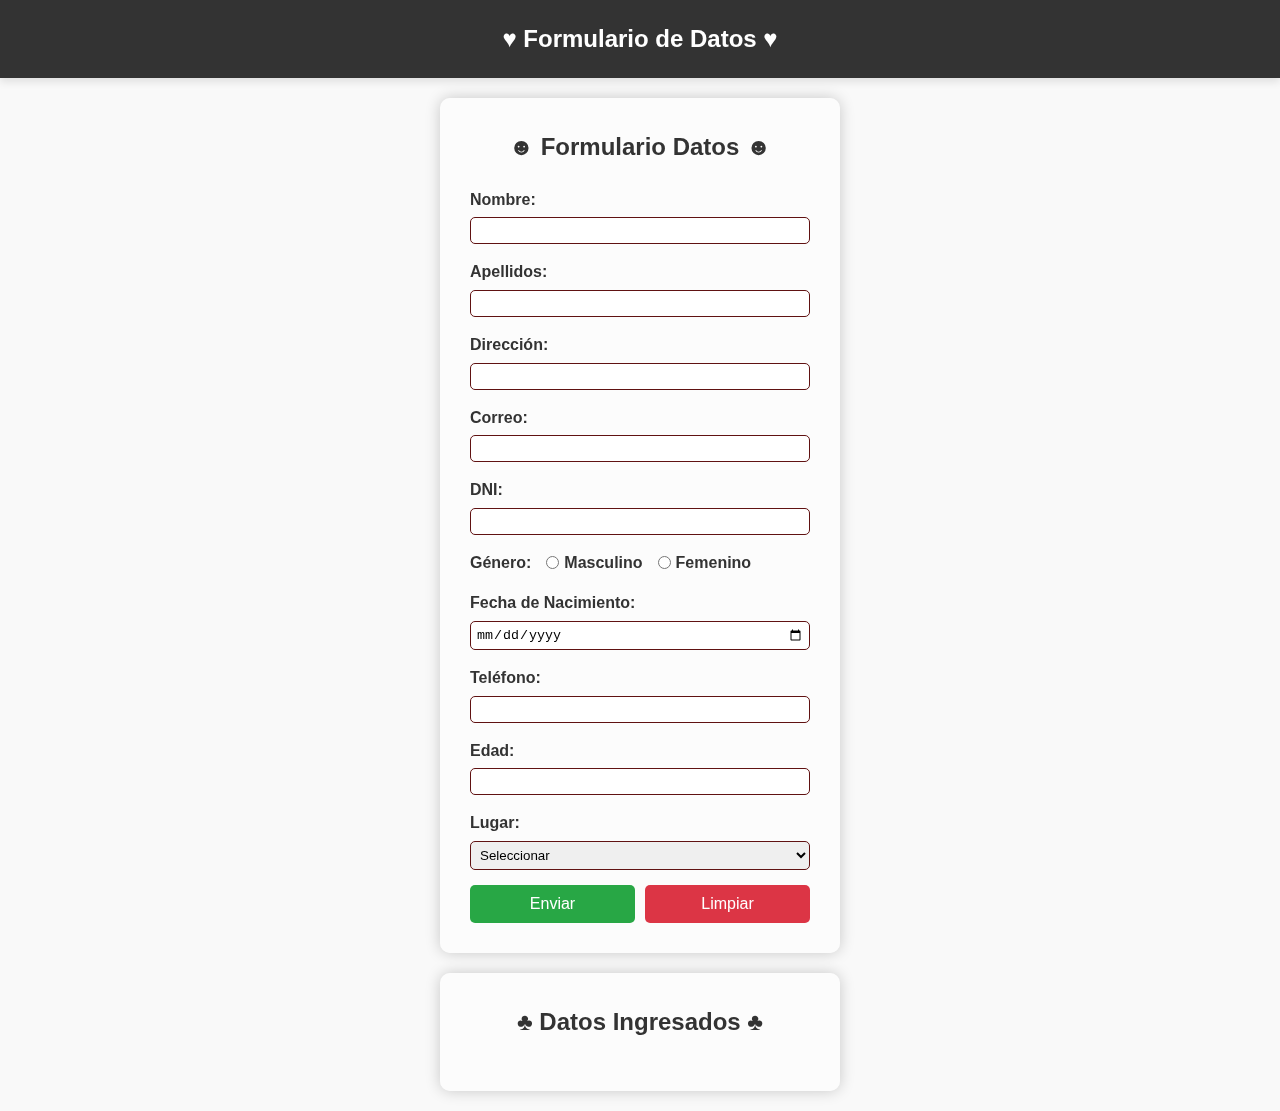
==== index.html @ 302dbe4a "subir formulario" ====
<!DOCTYPE html>
<html lang="es">
<head>
    <meta charset="UTF-8">
    <meta name="viewport" content="width=device-width, initial-scale=1.0">
    <title>Formulario</title>
    <link rel="stylesheet" href="css/estilo.css">
    <link rel="shortcut icon" href="img/rosa1.png" type="image/x-icon">
</head>
<body>
    <header>
        <div class="logo">♥ Formulario de Datos ♥</div>
    </header>
    <div class="video-background">
        <video autoplay muted loop>
            <source src="video/video3.mp4" type="video/mp4">
            Tu navegador no soporta el elemento <code>video</code>
        </video>
    </div>
    <span id="mi"></span>
    <div class="contenedor">
        <form id="formulario-registro" action="#" method="post">
            <h2 >☻ Formulario Datos ☻</h2>
            <div class="grupo-formulario">
                <label for="nombre">Nombre:</label>
                <input type="text" id="nombre" name="nombre" required>
            </div>
            <div class="grupo-formulario">
                <label for="apellidos">Apellidos:</label>
                <input type="text" id="apellidos" name="apellidos" required>
            </div>
            <div class="grupo-formulario">
                <label for="direccion">Dirección:</label>
                <input type="text" id="direccion" name="direccion" required>
            </div>
            <div class="grupo-formulario">
                <label for="correo">Correo:</label>
                <input type="email" id="correo" name="correo" required>
            </div>
            <div class="grupo-formulario">
                <label for="dni">DNI:</label>
                <input type="text" id="dni" name="dni" required>
            </div>
            <div class="grupo-formulario etiquetas-inline">
                <label>Género:</label>
                <label><input type="radio" name="genero" value="masculino"> Masculino</label>
                <label><input type="radio" name="genero" value="femenino"> Femenino</label> 
            </div>
            
            <div class="grupo-formulario">
                <label for="fecha-nacimiento">Fecha de Nacimiento:</label>
                <input type="date" id="fecha-nacimiento" name="fecha-nacimiento" required>
            </div>
            <div class="grupo-formulario">
                <label for="telefono">Teléfono:</label>
                <input type="tel" id="telefono" name="telefono" required>
            </div>
            <div class="grupo-formulario">
                <label for="edad">Edad:</label>
                <input type="text" id="edad" name="edad" required>
            </div>
            <div class="grupo-formulario">
                <label for="lugar">Lugar:</label>
                <select id="lugar" name="lugar" required>
                    <option value="" disabled selected class="opcion-negrita">Seleccionar</option>
                    <option value="Santo Tomas">Santo Tomas</option>
                    <option value="Quiñota">Quiñota</option>
                    <option value="Colquemarca">Colquemarca</option>
                    <option value="Llusco">Llusco</option>
                    <option value="Capacmarca">Capacmarca</option>
                    <option value="Chamaca">Chamaca</option>
                    <option value="Livitaca">Livitaca</option>
                </select>
            </div>
            <div class="botones-formulario">
                <!-- con onclick etiqueta hacer llamado al metodo de jScrip -->
                <button type="button" onclick="mostrarDatos()">Enviar</button> 
                <button type="reset">Limpiar</button>
            </div>
        </form>
    </div>
    <div id="contenedor-resultados" class="contenedor">
        <h2>♣ Datos Ingresados ♣</h2>
        <div id="resultados"></div>
    </div>
    
    <script src="js/Mostar.js"></script>
</body>
</html>
---- css/estilo.css ----
/* General Styles */
* {
    margin: 0;
    padding: 0;
    box-sizing: border-box;
}

body {
    font-family: 'Arial', sans-serif;
    line-height: 1.6;
    background-color: #f9f9f9;
}

header {
    background-color: #333;
    padding: 20px;
    position: sticky;
    top: 0;
    z-index: 1000;
    box-shadow: 0 4px 8px rgba(0, 0, 0, 0.1);
}

nav {
    display: flex;
    justify-content: space-between;
    align-items: center;
    max-width: 1200px;
    margin: 0 auto;
}

.logo {
    font-size: 24px;
    font-weight: bold;
    color: #fff;
    text-align: center;
}

nav ul {
    list-style: none;
    display: flex;
    gap: 20px;
}

nav ul li {
    transition: transform 0.3s ease-in-out;
}

nav ul li a {
    color: #fff;
    text-decoration: none;
    font-weight: bold;
    padding: 8px 15px;
    transition: background-color 0.3s ease-in-out, color 0.3s ease-in-out;
    border-radius: 5px;
}

nav ul li:hover {
    transform: scale(1.1);
}

nav ul li a:hover {
    background-color: #d21cb1;
    color: #fff;
}

/* Estilos responsive para dispositivos móviles */
@media only screen and (max-width: 768px) {
    nav {
        flex-direction: column;
    }

    nav ul {
        flex-direction: column;
        gap: 10px;
        margin-top: 10px;
    }

    nav ul li a {
        padding: 10px;
        width: 100%;
        text-align: center;
    }
}


/* Portada Video */
.video-background {
    position: fixed;
    top: 0;
    left: 0;
    width: 100%;
    height: 100%;
    overflow: hidden;
    z-index: -1;
}

.video-background video {
    position: absolute;
    top: 50%;
    left: 50%;
    min-width: 100%;
    min-height: 100%;
    width: auto;
    height: auto;
    transform: translate(-50%, -50%);
    background-size: cover;
}

/* Contenedor */
.contenedor {
    background-color: rgba(255, 255, 255, 0.5);
    padding: 30px;
    border-radius: 10px;
    box-shadow: 0 0 15px rgba(0, 0, 0, 0.2);
    max-width: 400px;
    width: 100%;
    box-sizing: border-box;
    position: relative;
    z-index: 1; 
    margin: 20px auto;
}

h2 {
    text-align: center;
    color: #333;
    margin-bottom: 20px;
    margin-top: 0;
}

.grupo-formulario {
    margin-bottom: 15px;
}

label {
    display: block;
    font-weight: bold;
    margin-bottom: 5px;
    color: #333;
}

input[type="text"],
input[type="email"],
input[type="tel"],
input[type="date"],
select {
    width: 100%;
    padding: 5px;
    border: 1px solid #601212;
    border-radius: 5px;
    box-sizing: border-box;
    font-weight: normal;
}

input[type="checkbox"], 
input[type="radio"] {
    margin-right: 5px;
}

.botones-formulario {
    display: flex;
    gap: 10px; 
}

button[type="button"],
button[type="reset"] {
    flex: 1;
    padding: 10px;
    border: none;
    border-radius: 5px;
    cursor: pointer;
    font-size: 16px;
}

button[type="button"] {
    background-color: #28a745;
    color: white;
}

button[type="reset"] {
    background-color: #dc3545;
    color: white;
}

button[type="button"]:hover {
    background-color: #218838;
}

button[type="reset"]:hover {
    background-color: #c82333;
}

@media only screen and (max-width: 600px) {
    .contenedor {
        max-width: 100%;
    }

    .botones-formulario {
        flex-direction: column; 
    }

    button[type="button"],
    button[type="reset"] {
        width: 100%;
    }
}

.grupo-formulario.etiquetas-inline {
    display: flex;
    align-items: center;
    gap: 15px;
}

.grupo-formulario.etiquetas-inline label {
    margin-bottom: 0;
    display: flex;
    align-items: center;
}
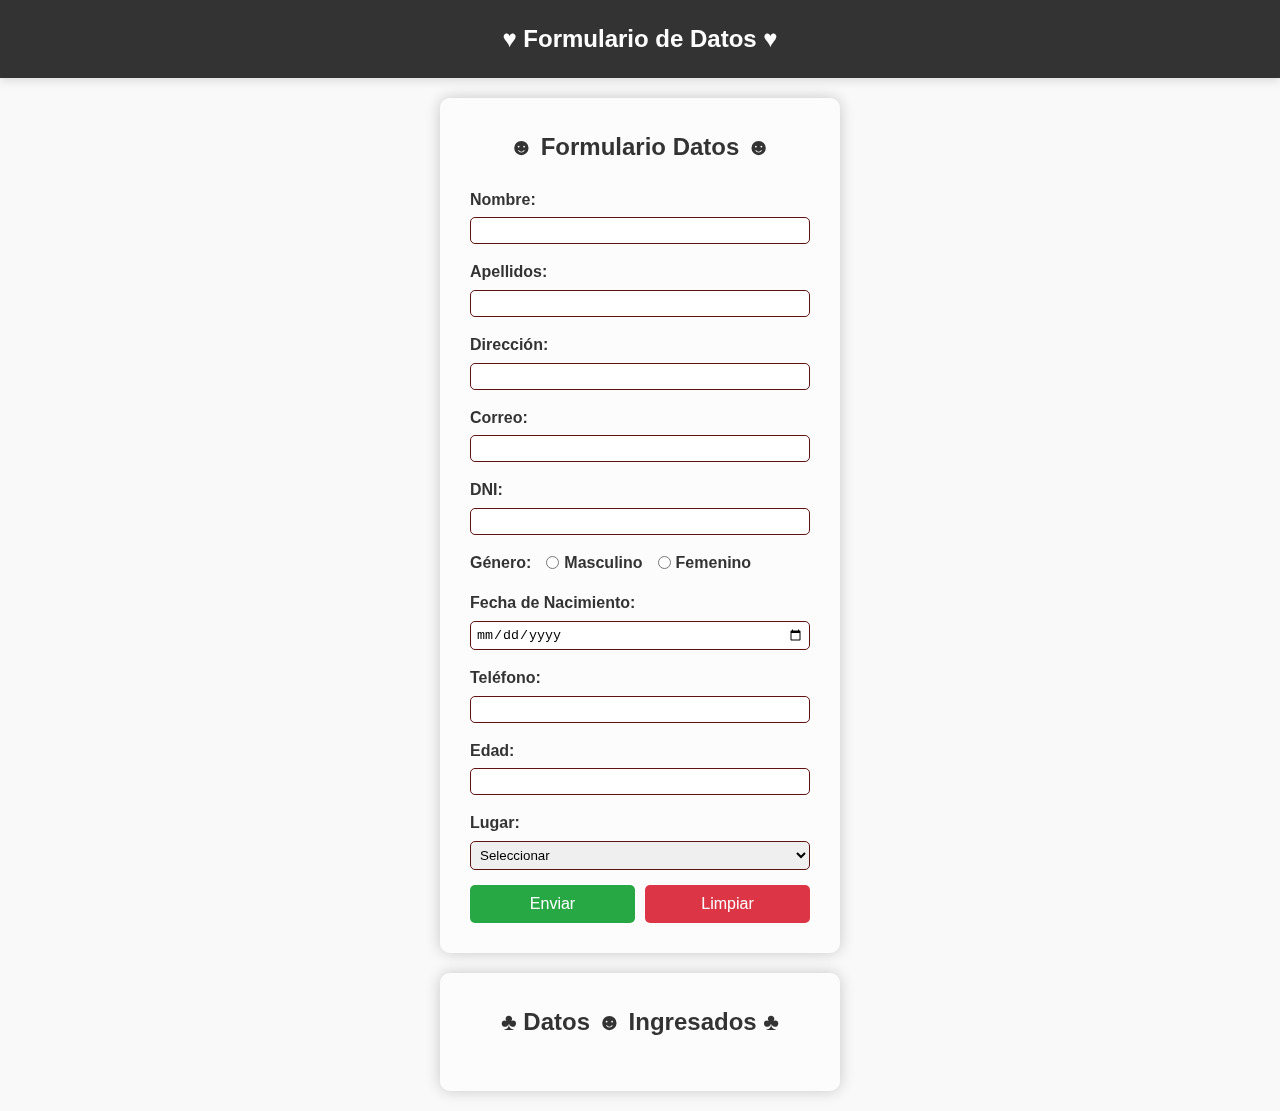
==== commit 58aab31e: "Dos archivos Modificados" ====
--- a/index.html
+++ b/index.html
@@ -80,7 +80,7 @@
         </form>
     </div>
     <div id="contenedor-resultados" class="contenedor">
-        <h2>♣ Datos Ingresados ♣</h2>
+        <h2>♣ Datos ☻ Ingresados ♣</h2>
         <div id="resultados"></div>
     </div>
     
